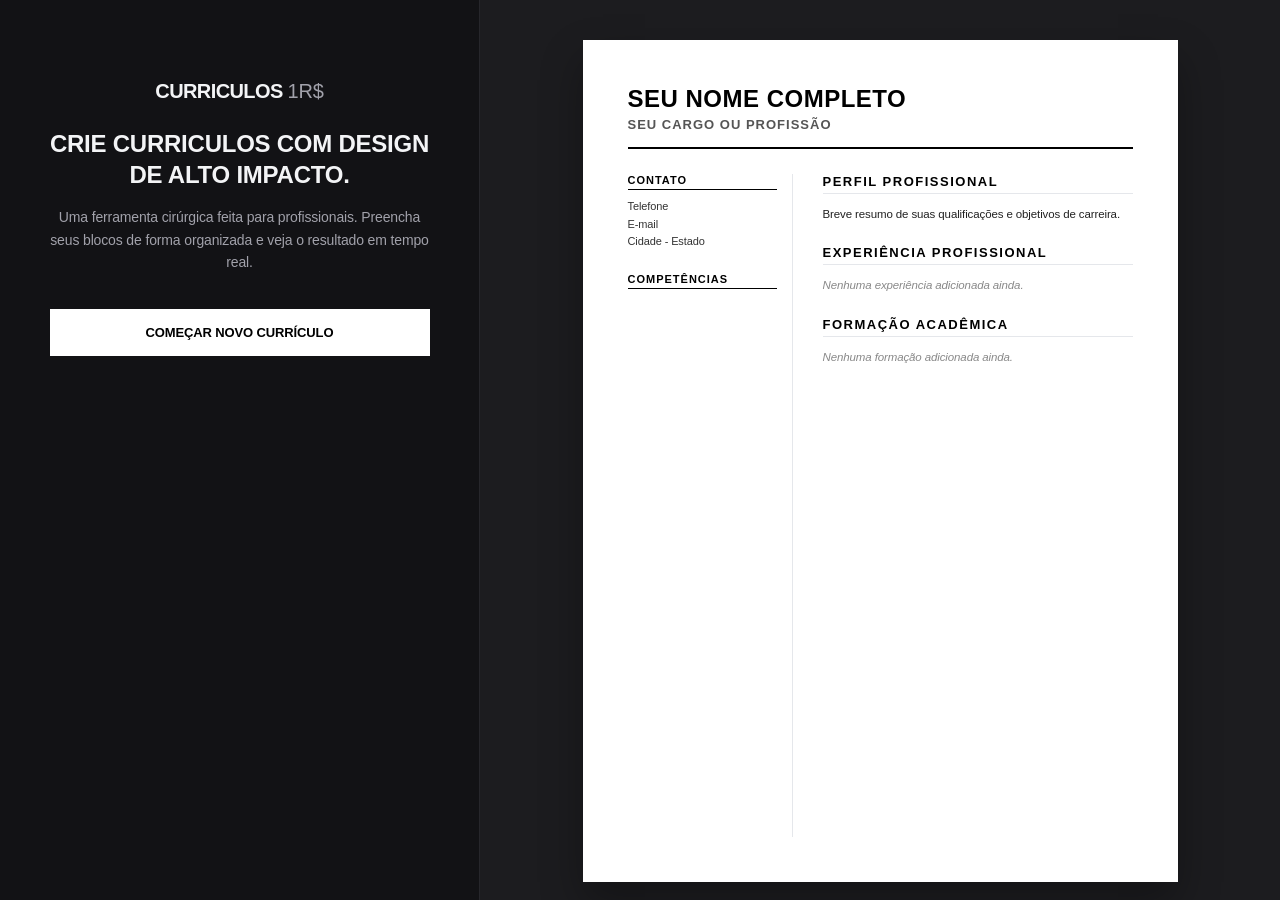
==== index.html @ cf716dc3 "Add files via upload" ====
<!DOCTYPE html>
<html lang="pt-BR">
    <head>
        <meta charset="UTF-8" />
        <meta name="viewport" content="width=device-width, initial-scale=1.0" />

        <title>Gerador de Currículo PDF - Curriculos 1R$ | Criar Online</title>

        <meta
            name="description"
            content="Crie seu currículo profissional em minutos com o Curriculos 1R$. Preencha seus dados de forma simples e baixe o PDF perfeito pronto para imprimir."
        />
        <meta
            property="og:title"
            content="Gerador de Currículo PDF | Curriculos 1R$"
        />
        <meta
            property="og:description"
            content="Crie seu currículo profissional em minutos de forma simples e rápida."
        />
        <meta property="og:type" content="website" />
        <meta property="og:url" content="https://curriculos1rs.com.br" />
        <meta
            property="og:image"
            content="https://curriculos1rs.com.br/img/preview-compartilhamento.png"
        />

        <link rel="stylesheet" href="css/index.css" />
    </head>
    <body>
        <div class="app-container">
            
            <main class="form-sidebar">
                <div class="sidebar-content-wrapper">
                    <header
                        class="app-header"
                        id="app-header"
                        style="display: none"
                    >
                        <div class="brand-row">
                            <span class="brand-logo"
                                >Curriculos <span>1R$</span></span
                            >
                            <button
                                class="btn-reset-app"
                                onclick="resetAppData()"
                            >
                                Reiniciar
                            </button>
                        </div>
                        <div class="progress-container">
                            <p id="step-indicator">Etapa 1 de 7</p>
                            <div class="progress-bar">
                                <div class="progress-fill" id="progress"></div>
                            </div>
                        </div>
                    </header>

                    <div
                        class="ad-placeholder ad-top"
                        id="ad-top-box"
                        style="display: none"
                    >
                        <span>Espaço Publicitário</span>
                    </div>

                    <div
                        class="confirm-notice-box"
                        id="reset-confirm-box"
                        style="display: none"
                    >
                        <p>
                            Deseja realmente limpar todos os campos e começar do
                            zero?
                        </p>
                        <div class="confirm-box-actions">
                            <button
                                class="btn-confirm-yes"
                                onclick="executeResetApp()"
                            >
                                Sim, reiniciar
                            </button>
                            <button
                                class="btn-confirm-no"
                                onclick="closeResetConfirmation()"
                            >
                                Cancelar
                            </button>
                        </div>
                    </div>

                    <section class="step-box">
                        <h2 id="field-label" style="display: none"></h2>
                        <div id="interactive-content"></div>
                    </section>

                    <div
                        class="error-notice-box"
                        id="error-message-box"
                        style="display: none"
                    >
                        <span id="error-message-text"
                            >Por favor, preencha os campos obrigatórios.</span
                        >
                    </div>

                    <footer
                        class="form-footer"
                        id="app-footer"
                        style="display: none"
                    >
                        <div class="button-group">
                            <button
                                class="btn-prev"
                                id="btn-back"
                                onclick="backStep()"
                            >
                                Voltar
                            </button>
                            <button
                                class="btn-next"
                                id="btn-advance"
                                onclick="nextStep()"
                            >
                                Avançar
                            </button>
                        </div>
                        <div class="ad-placeholder ad-bottom">
                            <span>Espaço Publicitário</span>
                        </div>
                    </footer>
                </div>
            </main>

            <aside class="preview-container">
                <div class="a4-sheet" id="cv-preview">
                    <header class="cv-header-block">
                        <h2 id="cv-nome">Seu Nome Completo</h2>
                        <p id="cv-cargo">Seu Cargo ou Profissão</p>
                    </header>

                    <div class="cv-columns-layout">
                        <div class="cv-left-col">
                            <div
                                class="cv-photo-area"
                                id="preview-photo-bucket"
                                style="display: none"
                            >
                                <img
                                    id="preview-photo"
                                    src=""
                                    alt="Foto de Perfil"
                                />
                            </div>

                            <div class="cv-section-aside">
                                <h4>Contato</h4>
                                <ul id="cv-contato-lista">
                                    <li>Telefone</li>
                                    <li>E-mail</li>
                                    <li>Localização</li>
                                    <li id="cv-cpf-item" style="display: none;">CPF</li>
                                </ul>
                            </div>

                            <div class="cv-section-aside">
                                <h4>Competências</h4>
                                <ul
                                    id="cv-competencias-lista"
                                    class="bullet-list"
                                ></ul>
                            </div>

                            <div
                                class="cv-section-aside"
                                id="cv-idiomas-box"
                                style="display: none"
                            >
                                <h4>Idiomas</h4>
                                <p
                                    id="cv-idiomas"
                                    style="white-space: pre-line"
                                ></p>
                            </div>
                        </div>

                        <div class="cv-right-col">
                            <div class="cv-section-main">
                                <h3>Perfil Profissional</h3>
                                <p id="cv-resumo">
                                    Breve resumo de suas qualificações e
                                    objetivos de carreira.
                                </p>
                            </div>

                            <div class="cv-section-main">
                                <h3>Experiência Profissional</h3>
                                <div id="cv-experiencias-container"></div>
                            </div>

                            <div class="cv-section-main">
                                <h3>Formação Acadêmica</h3>
                                <div id="cv-formacoes-container"></div>
                            </div>

                            <div
                                class="cv-section-main"
                                id="cv-certificacoes-box"
                                style="display: none"
                            >
                                <h3>Certificações</h3>
                                <p
                                    id="cv-certificacoes"
                                    style="white-space: pre-line"
                                ></p>
                            </div>

                            <div
                                class="cv-section-main"
                                id="cv-interesses-box"
                                style="display: none"
                            >
                                <h3>Áreas de Interesse</h3>
                                <p
                                    id="cv-interesses"
                                    style="white-space: pre-line"
                                ></p>
                            </div>
                        </div>
                    </div>
                </div>
            </aside>
        </div>

        <script src="js/index.js"></script>
    </body>
</html>
---- css/index.css ----
:root {
    --bg-app: #0a0a0c;
    --bg-card: #121215;
    --border-premium: #26262b;
    --border-light: #e5e7eb;
    --text-main: #f3f4f6;
    --text-muted: #a1a1aa;
    --accent: #ffffff;
    --accent-hover: #e4e4e7;
    --error-color: #ef4444;
}

* {
    box-sizing: border-box;
    margin: 0;
    padding: 0;
    font-family:
        -apple-system, BlinkMacSystemFont, "Segoe UI", Roboto, Helvetica, Arial,
        sans-serif;
    letter-spacing: -0.01em;
}

body {
    background-color: var(--bg-app);
    color: var(--text-main);
    overflow-x: hidden;
}

.app-container {
    display: flex;
    min-height: 100vh;
}

/* Painel de Controle (Esquerdo) */
.form-sidebar {
    width: 480px;
    background-color: var(--bg-card);
    border-right: 1px solid var(--border-premium);
    padding: 40px;
    display: flex;
    flex-direction: column;
    align-items: center;
    justify-content: flex-start;
    overflow-y: auto;
    height: 100vh;
}

.sidebar-content-wrapper {
    width: 100%;
    max-width: 380px;
    margin: 0 auto;
    display: flex;
    flex-direction: column;
    height: 100%;
}

/* Identidade Visual */
.brand-row {
    display: flex;
    justify-content: space-between;
    align-items: center;
    margin-bottom: 25px;
}
.brand-logo {
    font-size: 20px;
    font-weight: 800;
    letter-spacing: -0.03em;
    text-transform: uppercase;
}
.brand-logo span {
    color: var(--text-muted);
    font-weight: 400;
}
.btn-reset-app {
    background: none;
    border: none;
    color: var(--text-muted);
    font-size: 11px;
    font-weight: 600;
    text-transform: uppercase;
    cursor: pointer;
    transition: color 0.2s;
}
.btn-reset-app:hover {
    color: var(--error-color);
}

/* Menu de Boas-Vindas */
.welcome-screen {
    display: flex;
    flex-direction: column;
    justify-content: center;
    text-align: center;
    align-items: center;
    height: 100%;
    padding: 40px 0;
    margin: auto 0;
}
.welcome-screen h2 {
    font-size: 24px;
    font-weight: 800;
    line-height: 1.3;
    margin-bottom: 16px;
    text-transform: uppercase;
}
.welcome-screen p {
    color: var(--text-muted);
    font-size: 14px;
    line-height: 1.6;
    margin-bottom: 35px;
}
.welcome-action-box {
    display: flex;
    flex-direction: column;
    gap: 12px;
    width: 100%;
}

/* Botões */
.btn-primary-lg {
    background: var(--accent);
    color: #000;
    border: none;
    padding: 16px;
    font-size: 13px;
    font-weight: 700;
    text-transform: uppercase;
    cursor: pointer;
    transition: background 0.2s;
}
.btn-primary-lg:hover {
    background: var(--accent-hover);
}

.btn-secondary-lg {
    background: transparent;
    color: #fff;
    border: 1px solid var(--border-premium);
    padding: 16px;
    font-size: 13px;
    font-weight: 700;
    text-transform: uppercase;
    cursor: pointer;
    transition: background 0.2s;
}
.btn-secondary-lg:hover {
    background: #1c1c21;
}

/* Progresso */
.progress-container {
    margin-bottom: 20px;
}
#step-indicator {
    font-size: 11px;
    text-transform: uppercase;
    color: var(--text-muted);
    font-weight: 600;
    margin-bottom: 6px;
}
.progress-bar {
    height: 2px;
    background-color: var(--border-premium);
}
.progress-fill {
    height: 100%;
    background-color: var(--accent);
    width: 0%;
    transition: width 0.3s ease;
}

/* Formulários */
.step-box {
    margin-bottom: 15px;
}
#field-label {
    font-size: 15px;
    font-weight: 700;
    margin-bottom: 25px;
    text-transform: uppercase;
    letter-spacing: 0.5px;
    color: var(--text-main);
}
.input-sub-group {
    margin-bottom: 18px;
}
.input-sub-group label {
    display: block;
    font-size: 11px;
    font-weight: 700;
    text-transform: uppercase;
    color: var(--text-muted);
    margin-bottom: 6px;
}
.step-box input[type="text"],
.step-box textarea {
    width: 100%;
    padding: 14px;
    border: 1px solid var(--border-premium);
    background-color: #0a0a0c;
    color: #fff;
    font-size: 14px;
    outline: none;
    transition: all 0.2s;
}
.step-box input[type="text"]:focus,
.step-box textarea:focus {
    border-color: var(--accent);
}

/* Confirmação Embutida */
.confirm-notice-box {
    background-color: rgba(239, 68, 68, 0.04);
    border: 1px solid var(--border-premium);
    padding: 16px;
    margin-bottom: 20px;
    text-align: center;
    width: 100%;
}
.confirm-notice-box p {
    font-size: 11.5px;
    font-weight: 700;
    color: var(--text-main);
    margin-bottom: 14px;
    text-transform: uppercase;
    letter-spacing: 0.5px;
    line-height: 1.4;
}
.confirm-box-actions {
    display: flex;
    gap: 10px;
    justify-content: center;
}
.confirm-box-actions button {
    padding: 10px 16px;
    font-size: 11px;
    font-weight: 700;
    text-transform: uppercase;
    cursor: pointer;
    border: none;
}
.btn-confirm-yes {
    background-color: var(--error-color);
    color: #fff;
}
.btn-confirm-yes:hover {
    background-color: #dc2626;
}
.btn-confirm-no {
    background-color: transparent;
    color: var(--text-muted);
    border: 1px solid var(--border-premium) !important;
}
.btn-confirm-no:hover {
    background-color: #1c1c21;
    color: #fff;
}

/* Alerta de Erro */
.error-notice-box {
    background-color: rgba(239, 68, 68, 0.1);
    border: 1px solid var(--error-color);
    padding: 14px;
    margin-bottom: 15px;
    text-align: center;
    width: 100%;
}
.error-notice-box span {
    color: #f87171;
    font-size: 12px;
    font-weight: 600;
}

/* Itens */
.btn-add-item {
    width: 100%;
    background: #26262b;
    color: #fff;
    padding: 12px;
    font-size: 12px;
    font-weight: 700;
    border: none;
    text-transform: uppercase;
    cursor: pointer;
    margin-bottom: 20px;
    transition: background 0.2s;
}
.btn-add-item:hover {
    background: #323239;
}
.added-items-list {
    margin-top: 15px;
    border-top: 1px dashed var(--border-premium);
    padding-top: 15px;
}
.added-item-row {
    display: flex;
    justify-content: space-between;
    align-items: center;
    background: #1c1c21;
    padding: 12px;
    border: 1px solid var(--border-premium);
    margin-bottom: 8px;
    font-size: 13px;
}
.btn-remove-item {
    background: none;
    border: none;
    color: #f87171;
    cursor: pointer;
    font-weight: 600;
    font-size: 11px;
    text-transform: uppercase;
}

/* Rodapé */
.form-footer {
    margin-top: auto;
    width: 100%;
}
.button-group {
    display: flex;
    gap: 12px;
    margin-bottom: 20px;
}
footer button {
    padding: 14px 22px;
    font-size: 13px;
    font-weight: 700;
    text-transform: uppercase;
    cursor: pointer;
}
.btn-next {
    background: var(--accent);
    color: #000;
    border: none;
    flex-grow: 1;
}
.btn-next:hover {
    background: var(--accent-hover);
}
.btn-prev {
    background: transparent;
    color: #fff;
    border: 1px solid var(--border-premium);
}
.btn-prev:hover {
    background: #1c1c21;
}

.file-input-wrapper {
    position: relative;
    border: 2px dashed var(--border-premium);
    padding: 35px;
    text-align: center;
    background: #0a0a0c;
    cursor: pointer;
}
.file-input-wrapper input[type="file"] {
    position: absolute;
    top: 0;
    left: 0;
    width: 100%;
    height: 100%;
    opacity: 0;
    cursor: pointer;
}

.ad-placeholder {
    background: #0a0a0c;
    border: 1px dashed var(--border-premium);
    text-align: center;
    color: #52525b;
    font-size: 10px;
    text-transform: uppercase;
    padding: 10px;
    width: 100%;
}
.ad-top {
    height: 50px;
    margin-bottom: 20px;
}
.ad-bottom {
    height: 70px;
}

/* PREVIEW A4 */
.preview-container {
    flex-grow: 1;
    background-color: #1c1c1f;
    display: flex;
    justify-content: center;
    align-items: flex-start;
    padding: 40px;
    overflow-y: auto;
    height: 100vh;
}
.a4-sheet {
    width: 595px;
    min-height: 842px;
    background: #ffffff;
    color: #000000;
    padding: 45px;
    box-shadow: 0 20px 40px rgba(0, 0, 0, 0.3);
    display: flex;
    flex-direction: column;
}
.cv-header-block {
    border-bottom: 2px solid #000000;
    padding-bottom: 15px;
    margin-bottom: 25px;
}
.cv-header-block h2 {
    font-size: 24px;
    font-weight: 800;
    text-transform: uppercase;
    letter-spacing: 0.5px;
}
.cv-header-block p {
    font-size: 13px;
    text-transform: uppercase;
    letter-spacing: 1px;
    color: #555;
    margin-top: 4px;
    font-weight: 600;
}

.cv-columns-layout {
    display: flex;
    gap: 30px;
    flex-grow: 1;
}
.cv-left-col {
    width: 165px;
    flex-shrink: 0;
    border-right: 1px solid var(--border-light);
    padding-right: 15px;
}
.cv-photo-area {
    width: 95px;
    height: 95px;
    border-radius: 50%;
    overflow: hidden;
    margin-bottom: 22px;
    border: 1px solid var(--border-light);
}
.cv-photo-area img {
    width: 100%;
    height: 100%;
    object-fit: cover;
}
.cv-section-aside {
    margin-bottom: 22px;
}
.cv-section-aside h4 {
    font-size: 11px;
    text-transform: uppercase;
    letter-spacing: 1px;
    border-bottom: 1px solid #000;
    padding-bottom: 3px;
    margin-bottom: 8px;
}
.cv-section-aside ul {
    list-style: none;
    font-size: 11px;
    line-height: 1.6;
    color: #333;
    word-break: break-all;
}
.cv-section-aside .bullet-list {
    list-style: square inside;
}

.cv-right-col {
    flex-grow: 1;
}
.cv-section-main {
    margin-bottom: 22px;
}
.cv-section-main h3 {
    font-size: 13px;
    text-transform: uppercase;
    letter-spacing: 1.5px;
    border-bottom: 1px solid var(--border-light);
    padding-bottom: 4px;
    margin-bottom: 12px;
    font-weight: 700;
}
.cv-section-main p {
    font-size: 11.5px;
    line-height: 1.5;
    color: #222;
    word-break: break-word;
}

.cv-item-render {
    margin-bottom: 14px;
}
.cv-item-meta {
    display: flex;
    justify-content: space-between;
    font-size: 11.5px;
    font-weight: 700;
    margin-bottom: 3px;
}
.cv-item-institution {
    font-size: 11px;
    font-style: italic;
    color: #555;
    margin-bottom: 5px;
}
.cv-item-description {
    font-size: 11px;
    line-height: 1.5;
    color: #333;
    padding-left: 10px;
}

@media (max-width: 1024px) {
    .app-container {
        flex-direction: column;
    }
    .form-sidebar {
        width: 100%;
        height: auto;
        padding: 20px;
    }
    .sidebar-content-wrapper {
        max-width: 100%;
    }
    .preview-container {
        padding: 15px;
        height: auto;
    }
    .a4-sheet {
        width: 100%;
        padding: 25px;
    }
    .cv-columns-layout {
        flex-direction: column;
        gap: 20px;
    }
    .cv-left-col {
        width: 100%;
        border-right: none;
        border-bottom: 1px solid var(--border-light);
        padding-bottom: 15px;
    }
}
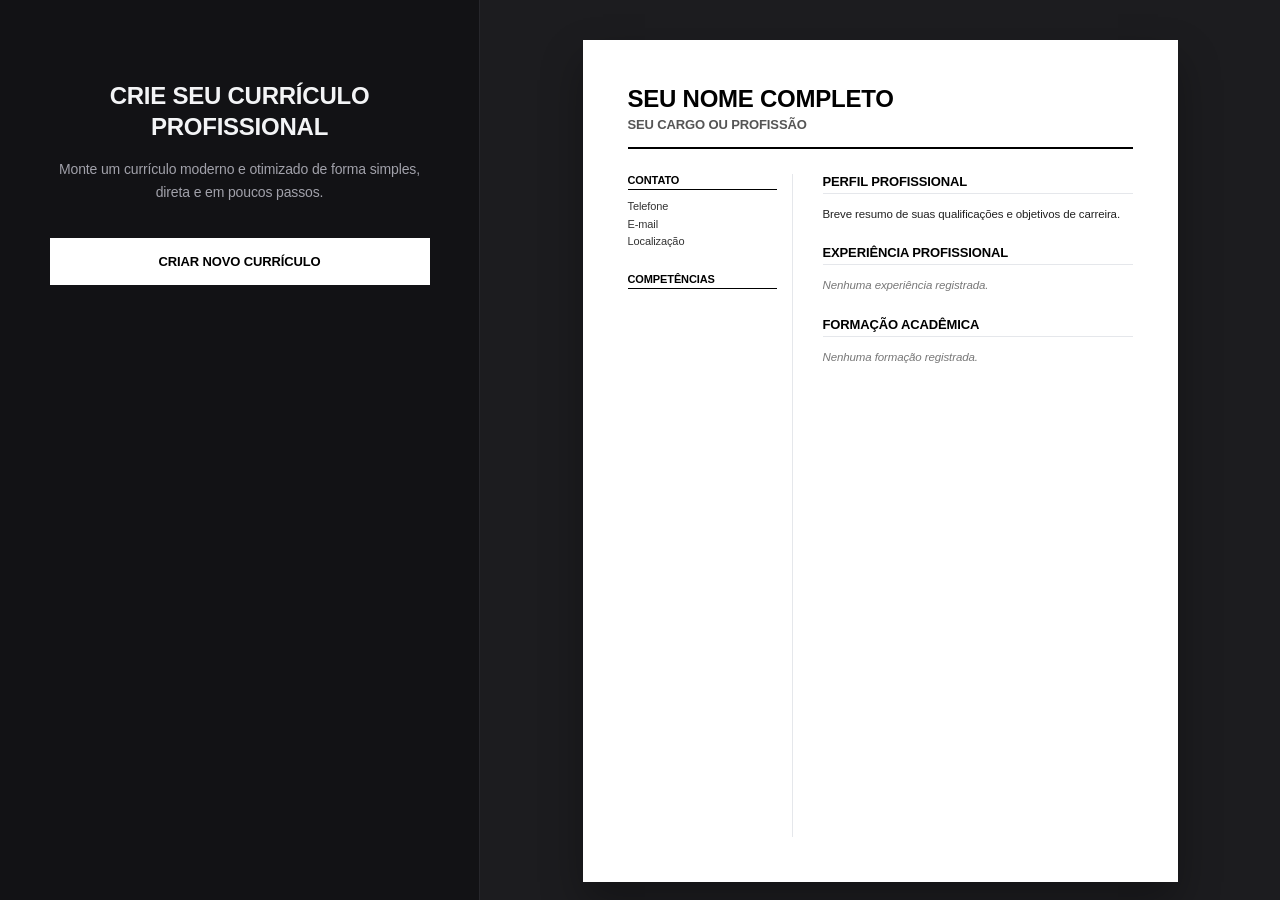
==== commit 5d947a48: "Mudanças Grandes Mudanças Grandes" ====
--- a/index.html
+++ b/index.html
@@ -1,35 +1,14 @@
-<!DOCTYPE html>
+<!doctype html>
 <html lang="pt-BR">
     <head>
         <meta charset="UTF-8" />
         <meta name="viewport" content="width=device-width, initial-scale=1.0" />
-
-        <title>Gerador de Currículo PDF - Curriculos 1R$ | Criar Online</title>
-
-        <meta
-            name="description"
-            content="Crie seu currículo profissional em minutos com o Curriculos 1R$. Preencha seus dados de forma simples e baixe o PDF perfeito pronto para imprimir."
-        />
-        <meta
-            property="og:title"
-            content="Gerador de Currículo PDF | Curriculos 1R$"
-        />
-        <meta
-            property="og:description"
-            content="Crie seu currículo profissional em minutos de forma simples e rápida."
-        />
-        <meta property="og:type" content="website" />
-        <meta property="og:url" content="https://curriculos1rs.com.br" />
-        <meta
-            property="og:image"
-            content="https://curriculos1rs.com.br/img/preview-compartilhamento.png"
-        />
-
+        <title>Gerador de Currículo PDF - Curriculos 1R$</title>
+        <link rel="stylesheet" href="css/global.css" />
         <link rel="stylesheet" href="css/index.css" />
     </head>
     <body>
         <div class="app-container">
-            
             <main class="form-sidebar">
                 <div class="sidebar-content-wrapper">
                     <header
@@ -43,26 +22,18 @@
                             >
                             <button
                                 class="btn-reset-app"
-                                onclick="resetAppData()"
+                                onclick="executeResetApp()"
                             >
                                 Reiniciar
                             </button>
                         </div>
                         <div class="progress-container">
-                            <p id="step-indicator">Etapa 1 de 7</p>
+                            <p id="step-indicator">Etapa 1 de 9</p>
                             <div class="progress-bar">
                                 <div class="progress-fill" id="progress"></div>
                             </div>
                         </div>
                     </header>
-
-                    <div
-                        class="ad-placeholder ad-top"
-                        id="ad-top-box"
-                        style="display: none"
-                    >
-                        <span>Espaço Publicitário</span>
-                    </div>
 
                     <div
                         class="confirm-notice-box"
@@ -89,12 +60,75 @@
                         </div>
                     </div>
 
-                    <section class="step-box">
+                    <section class="step-box" id="form-step-box">
                         <h2 id="field-label" style="display: none"></h2>
                         <div id="interactive-content"></div>
                     </section>
 
                     <div
+                        class="escolha-modelo-container step-box"
+                        id="box-escolha-modelo"
+                        style="display: none"
+                    >
+                        <h2
+                            style="
+                                color: white;
+                                margin-bottom: 15px;
+                                font-size: 18px;
+                            "
+                        >
+                            Tudo Pronto!
+                        </h2>
+                        <p
+                            style="
+                                color: #a1a1aa;
+                                margin-bottom: 20px;
+                                font-size: 13px;
+                            "
+                        >
+                            Selecione o design que mais combina com você antes
+                            de avançar:
+                        </p>
+
+                        <div
+                            class="botoes-modelos"
+                            style="
+                                display: flex;
+                                flex-direction: column;
+                                gap: 12px;
+                                margin-bottom: 25px;
+                            "
+                        >
+                            <button
+                                class="btn-secondary-lg btn-modelo-classico"
+                                onclick="aplicarModelo('padrao')"
+                            >
+                                Clássico (Padrão)
+                            </button>
+                            <button
+                                class="btn-secondary-lg btn-modelo-moderno"
+                                onclick="aplicarModelo('modelo-moderno')"
+                            >
+                                Moderno
+                            </button>
+                            <button
+                                class="btn-secondary-lg btn-modelo-minimalista"
+                                onclick="aplicarModelo('modelo-minimalista')"
+                            >
+                                Minimalista
+                            </button>
+                        </div>
+
+                        <button
+                            class="btn-primary-lg"
+                            style="width: 100%"
+                            onclick="finalizarEIrParaResultado()"
+                        >
+                            AVANÇAR PARA DOWNLOAD
+                        </button>
+                    </div>
+
+                    <div
                         class="error-notice-box"
                         id="error-message-box"
                         style="display: none"
@@ -124,9 +158,6 @@
                             >
                                 Avançar
                             </button>
-                        </div>
-                        <div class="ad-placeholder ad-bottom">
-                            <span>Espaço Publicitário</span>
                         </div>
                     </footer>
                 </div>
@@ -159,7 +190,6 @@
                                     <li>Telefone</li>
                                     <li>E-mail</li>
                                     <li>Localização</li>
-                                    <li id="cv-cpf-item" style="display: none;">CPF</li>
                                 </ul>
                             </div>
 
@@ -179,7 +209,11 @@
                                 <h4>Idiomas</h4>
                                 <p
                                     id="cv-idiomas"
-                                    style="white-space: pre-line"
+                                    style="
+                                        white-space: pre-line;
+                                        font-size: 11px;
+                                        color: #333;
+                                    "
                                 ></p>
                             </div>
                         </div>
@@ -209,10 +243,7 @@
                                 style="display: none"
                             >
                                 <h3>Certificações</h3>
-                                <p
-                                    id="cv-certificacoes"
-                                    style="white-space: pre-line"
-                                ></p>
+                                <div id="cv-certificacoes-container"></div>
                             </div>
 
                             <div
@@ -231,7 +262,6 @@
                 </div>
             </aside>
         </div>
-
         <script src="js/index.js"></script>
     </body>
-</html>+</html>
--- a/css/global.css
+++ b/css/global.css
@@ -0,0 +1,66 @@
+:root {
+    --bg-workspace: #1c1c1f;
+    --bg-app: #0a0a0c;
+    --bg-card: #121215;
+    --bg-bar: #121215;
+    --border-premium: #26262b;
+    --border-light: #e5e7eb;
+    --text-main: #f3f4f6;
+    --text-muted: #a1a1aa;
+    --accent: #ffffff;
+    --accent-hover: #e4e4e7;
+    --error-color: #ef4444;
+}
+
+* {
+    box-sizing: border-box;
+    margin: 0;
+    padding: 0;
+    font-family:
+        -apple-system, BlinkMacSystemFont, "Segoe UI", Roboto, Helvetica, Arial,
+        sans-serif;
+    letter-spacing: -0.01em;
+}
+
+/* Scrollbar Premium Global */
+::-webkit-scrollbar {
+    width: 6px;
+    height: 6px;
+}
+::-webkit-scrollbar-track {
+    background: #0d0d11;
+}
+::-webkit-scrollbar-thumb {
+    background: #26262b;
+    border-radius: 4px;
+}
+::-webkit-scrollbar-thumb:hover {
+    background: #3f3f46;
+}
+
+/* Toast Notification (Feedback visual moderno) */
+#toast-container {
+    visibility: hidden;
+    min-width: 250px;
+    background-color: #22c55e; /* Verde sucesso */
+    color: #fff;
+    text-align: center;
+    border-radius: 6px;
+    padding: 16px;
+    position: fixed;
+    z-index: 1000;
+    left: 50%;
+    bottom: 30px;
+    transform: translateX(-50%);
+    font-size: 14px;
+    box-shadow: 0 4px 6px rgba(0, 0, 0, 0.3);
+    opacity: 0;
+    transition:
+        opacity 0.3s,
+        bottom 0.3s;
+}
+#toast-container.show {
+    visibility: visible;
+    opacity: 1;
+    bottom: 50px;
+}
--- a/css/index.css
+++ b/css/index.css
@@ -1,24 +1,7 @@
-:root {
-    --bg-app: #0a0a0c;
-    --bg-card: #121215;
-    --border-premium: #26262b;
-    --border-light: #e5e7eb;
-    --text-main: #f3f4f6;
-    --text-muted: #a1a1aa;
-    --accent: #ffffff;
-    --accent-hover: #e4e4e7;
-    --error-color: #ef4444;
-}
-
-* {
-    box-sizing: border-box;
-    margin: 0;
-    padding: 0;
-    font-family:
-        -apple-system, BlinkMacSystemFont, "Segoe UI", Roboto, Helvetica, Arial,
-        sans-serif;
-    letter-spacing: -0.01em;
-}
+/* =========================================
+   ESTILOS ESPECÍFICOS DA TELA INICIAL (INDEX)
+   Variáveis, reset e scrollbar estão no global.css
+   ========================================= */
 
 body {
     background-color: var(--bg-app);
@@ -31,7 +14,7 @@
     min-height: 100vh;
 }
 
-/* Painel de Controle (Esquerdo) */
+/* Painel de Controle Esquerdo */
 .form-sidebar {
     width: 480px;
     background-color: var(--bg-card);
@@ -54,7 +37,6 @@
     height: 100%;
 }
 
-/* Identidade Visual */
 .brand-row {
     display: flex;
     justify-content: space-between;
@@ -85,7 +67,6 @@
     color: var(--error-color);
 }
 
-/* Menu de Boas-Vindas */
 .welcome-screen {
     display: flex;
     flex-direction: column;
@@ -116,7 +97,6 @@
     width: 100%;
 }
 
-/* Botões */
 .btn-primary-lg {
     background: var(--accent);
     color: #000;
@@ -147,7 +127,22 @@
     background: #1c1c21;
 }
 
-/* Progresso */
+.btn-secundario {
+    background: #26262b;
+    color: #fff;
+    border: 1px solid var(--border-premium);
+    padding: 12px;
+    font-size: 12px;
+    font-weight: 600;
+    text-transform: uppercase;
+    cursor: pointer;
+    transition: all 0.2s;
+}
+.btn-secundario:hover {
+    background: #323239;
+    border-color: #52525b;
+}
+
 .progress-container {
     margin-bottom: 20px;
 }
@@ -169,7 +164,6 @@
     transition: width 0.3s ease;
 }
 
-/* Formulários */
 .step-box {
     margin-bottom: 15px;
 }
@@ -208,7 +202,87 @@
     border-color: var(--accent);
 }
 
-/* Confirmação Embutida */
+.step-box textarea {
+    resize: none;
+    height: 110px;
+}
+
+/* =========================================
+   PADRONIZAÇÃO PREMIUM DE CHECKBOXES
+   ========================================= */
+.checkbox-inline-group {
+    display: flex;
+    align-items: center;
+    position: relative;
+    cursor: pointer;
+    user-select: none;
+    padding-left: 28px;
+    margin-top: 12px;
+}
+
+.checkbox-inline-group input[type="checkbox"] {
+    position: absolute;
+    opacity: 0;
+    cursor: pointer;
+    height: 0;
+    width: 0;
+}
+
+.checkbox-inline-group label {
+    font-size: 11px;
+    font-weight: 700;
+    text-transform: uppercase;
+    color: var(--text-muted);
+    margin-bottom: 0 !important;
+    cursor: pointer;
+    transition: color 0.2s;
+}
+.checkbox-inline-group:hover label {
+    color: var(--text-main);
+}
+
+.checkbox-inline-group .checkmark {
+    position: absolute;
+    top: 50%;
+    left: 0;
+    transform: translateY(-50%);
+    height: 18px;
+    width: 18px;
+    background-color: #0a0a0c;
+    border: 2px solid var(--border-premium);
+    border-radius: 4px;
+    transition: all 0.2s ease-in-out;
+}
+
+.checkbox-inline-group:hover .checkmark {
+    border-color: #52525b;
+}
+
+.checkbox-inline-group input:checked ~ .checkmark {
+    background-color: var(--accent);
+    border-color: var(--accent);
+}
+
+.checkbox-inline-group .checkmark:after {
+    content: "";
+    position: absolute;
+    display: none;
+}
+
+.checkbox-inline-group input:checked ~ .checkmark:after {
+    display: block;
+}
+
+.checkbox-inline-group .checkmark:after {
+    left: 5px;
+    top: 1px;
+    width: 4px;
+    height: 9px;
+    border: solid #000000;
+    border-width: 0 2px 2px 0;
+    transform: rotate(45deg);
+}
+
 .confirm-notice-box {
     background-color: rgba(239, 68, 68, 0.04);
     border: 1px solid var(--border-premium);
@@ -243,20 +317,12 @@
     background-color: var(--error-color);
     color: #fff;
 }
-.btn-confirm-yes:hover {
-    background-color: #dc2626;
-}
 .btn-confirm-no {
     background-color: transparent;
     color: var(--text-muted);
     border: 1px solid var(--border-premium) !important;
 }
-.btn-confirm-no:hover {
-    background-color: #1c1c21;
-    color: #fff;
-}
-
-/* Alerta de Erro */
+
 .error-notice-box {
     background-color: rgba(239, 68, 68, 0.1);
     border: 1px solid var(--error-color);
@@ -271,7 +337,6 @@
     font-weight: 600;
 }
 
-/* Itens */
 .btn-add-item {
     width: 100%;
     background: #26262b;
@@ -303,6 +368,19 @@
     margin-bottom: 8px;
     font-size: 13px;
 }
+.item-actions-group {
+    display: flex;
+    gap: 10px;
+}
+.btn-edit-item {
+    background: none;
+    border: none;
+    color: #60a5fa;
+    cursor: pointer;
+    font-weight: 600;
+    font-size: 11px;
+    text-transform: uppercase;
+}
 .btn-remove-item {
     background: none;
     border: none;
@@ -313,7 +391,6 @@
     text-transform: uppercase;
 }
 
-/* Rodapé */
 .form-footer {
     margin-top: auto;
     width: 100%;
@@ -343,9 +420,6 @@
     background: transparent;
     color: #fff;
     border: 1px solid var(--border-premium);
-}
-.btn-prev:hover {
-    background: #1c1c21;
 }
 
 .file-input-wrapper {
@@ -384,7 +458,42 @@
     height: 70px;
 }
 
-/* PREVIEW A4 */
+/* =========================================
+   ESTILIZAÇÃO CROMÁTICA DE CAIXAS DE MODELO
+   ========================================= */
+.btn-modelo-classico {
+    background: #16161a;
+    border: 1px solid #3f3f46;
+    color: #ffffff;
+}
+.btn-modelo-classico:hover {
+    background: #202026;
+    border-color: #71717a;
+}
+
+.btn-modelo-moderno {
+    background: #111c24;
+    border: 1px solid #1d4ed8;
+    color: #93c5fd;
+}
+.btn-modelo-moderno:hover {
+    background: #172a3a;
+    border-color: #3b82f6;
+}
+
+.btn-modelo-minimalista {
+    background: #18131a;
+    border: 1px solid #a21caf;
+    color: #f5d0fe;
+}
+.btn-modelo-minimalista:hover {
+    background: #241929;
+    border-color: #d946ef;
+}
+
+/* =========================================
+   PREVIEW A4 E DESIGN INTERNO
+   ========================================= */
 .preview-container {
     flex-grow: 1;
     background-color: #1c1c1f;
@@ -414,12 +523,10 @@
     font-size: 24px;
     font-weight: 800;
     text-transform: uppercase;
-    letter-spacing: 0.5px;
 }
 .cv-header-block p {
     font-size: 13px;
     text-transform: uppercase;
-    letter-spacing: 1px;
     color: #555;
     margin-top: 4px;
     font-weight: 600;
@@ -455,7 +562,6 @@
 .cv-section-aside h4 {
     font-size: 11px;
     text-transform: uppercase;
-    letter-spacing: 1px;
     border-bottom: 1px solid #000;
     padding-bottom: 3px;
     margin-bottom: 8px;
@@ -465,7 +571,7 @@
     font-size: 11px;
     line-height: 1.6;
     color: #333;
-    word-break: break-all;
+    word-break: break-word;
 }
 .cv-section-aside .bullet-list {
     list-style: square inside;
@@ -480,7 +586,6 @@
 .cv-section-main h3 {
     font-size: 13px;
     text-transform: uppercase;
-    letter-spacing: 1.5px;
     border-bottom: 1px solid var(--border-light);
     padding-bottom: 4px;
     margin-bottom: 12px;
@@ -516,34 +621,114 @@
     padding-left: 10px;
 }
 
-@media (max-width: 1024px) {
-    .app-container {
-        flex-direction: column;
-    }
-    .form-sidebar {
+/* Variações de Modelos */
+.modelo-moderno .cv-header-block {
+    background-color: #2b3a4a;
+    color: #ffffff;
+    padding: 30px 45px;
+    margin: -45px -45px 25px -45px;
+    border-bottom: none;
+}
+.modelo-moderno .cv-header-block h2 {
+    color: #ffffff;
+}
+.modelo-moderno .cv-header-block p {
+    color: #a0aec0;
+}
+.modelo-moderno .cv-section-main h3 {
+    color: #2b3a4a;
+    border-bottom: 2px solid #e2e8f0;
+}
+.modelo-moderno .cv-left-col {
+    background-color: #f7fafc;
+    margin: -25px 0 -45px -45px;
+    padding: 25px 20px 45px 45px;
+    border-right: none;
+}
+
+.modelo-minimalista .cv-header-block {
+    text-align: center;
+    border-bottom: 1px solid #e5e7eb;
+}
+.modelo-minimalista .cv-columns-layout {
+    flex-direction: column;
+}
+.modelo-minimalista .cv-left-col {
+    width: 100%;
+    border-right: none;
+    border-bottom: 1px dashed #ccc;
+    padding-bottom: 20px;
+    margin-bottom: 20px;
+    display: flex;
+    flex-wrap: wrap;
+    gap: 15px;
+    justify-content: space-between;
+}
+.modelo-minimalista .cv-section-main h3 {
+    border-bottom: none;
+    color: #666;
+}
+
+@media print {
+    body,
+    html {
+        background: #fff;
+        color: #000;
         width: 100%;
         height: auto;
-        padding: 20px;
     }
-    .sidebar-content-wrapper {
-        max-width: 100%;
+    .form-sidebar,
+    .ad-placeholder,
+    .confirm-notice-box,
+    .error-notice-box,
+    #app-header,
+    #app-footer {
+        display: none !important;
     }
     .preview-container {
-        padding: 15px;
-        height: auto;
+        padding: 0 !important;
+        margin: 0 !important;
+        background: transparent !important;
+        height: auto !important;
+        width: 100% !important;
+        display: block !important;
     }
     .a4-sheet {
-        width: 100%;
-        padding: 25px;
+        box-shadow: none !important;
+        margin: 0 !important;
+        padding: 0 !important;
+        width: 100% !important;
+        min-height: 0 !important;
+        border: none !important;
     }
-    .cv-columns-layout {
-        flex-direction: column;
-        gap: 20px;
-    }
-    .cv-left-col {
-        width: 100%;
-        border-right: none;
-        border-bottom: 1px solid var(--border-light);
-        padding-bottom: 15px;
-    }
-}
+}
+/* Garante que o A4 tenha largura fixa e não se deforme */
+.a4-sheet {
+    width: 595px !important;
+    min-width: 595px !important;
+    max-width: 595px !important;
+    background: #ffffff !important;
+    color: #000000 !important;
+    display: flex !important;
+    flex-direction: column !important;
+    margin: 0 auto;
+    /* Remove qualquer flex-grow do pai que esteja esticando a folha */
+    flex-shrink: 0 !important;
+}
+
+/* Corrige o layout das colunas no Modelo Moderno */
+.modelo-moderno .cv-columns-layout {
+    display: flex !important;
+    flex-direction: row !important;
+}
+
+.modelo-moderno .cv-left-col {
+    width: 165px !important;
+    flex-shrink: 0 !important;
+}
+
+/* Corrige o layout das colunas no Modelo Padrão */
+.cv-columns-layout {
+    display: flex !important;
+    flex-direction: row !important;
+}
